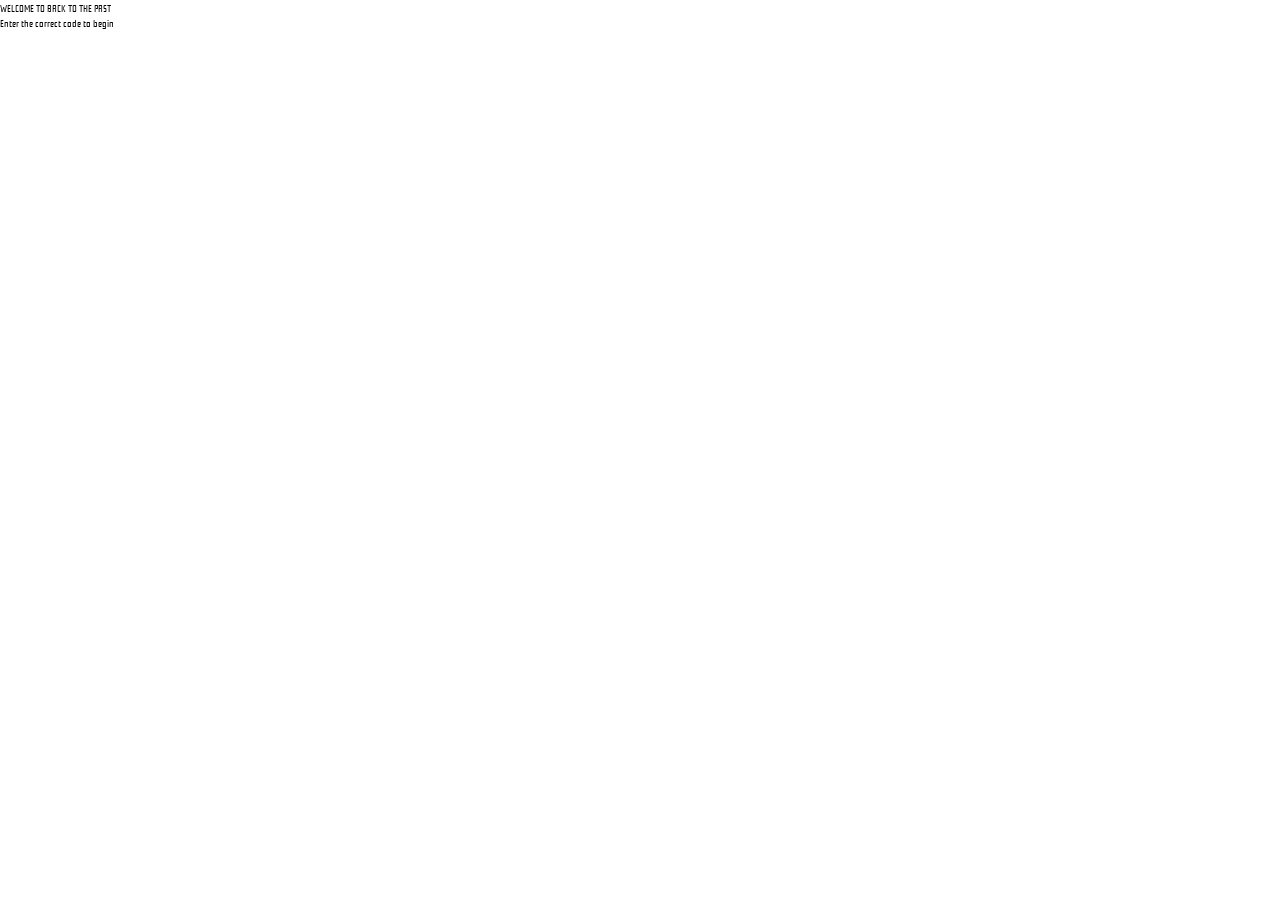
==== project-b-draft/index.html @ 56092b80 "random stuff + files" ====
<html lang="en">
<head>
    <meta charset="UTF-8">
    <meta name="viewport" content="width=device-width, initial-scale=1.0">
    <title>Document</title>
    <link rel="stylesheet" type="text/css" href="CSS/style.css">
    <script src="JS/lib/p5.js" type="text/javascript"></script>
    <script src="JS/script.js" type="text/javascript"></script>
    <link rel="stylesheet" href="https://fonts.googleapis.com/css?family=Rationale">
</head>
<body>
    <section class="start-page" id="start">
        <div class="page1">
            <header class="header">
                <div class="header-items">
                    <div class="header-title"> WELCOME TO BACK TO THE PAST </div>
                    <span class="subitle">Enter the correct code to begin</span>
                </div>
            </header>
        </div>
    </section>

    <section class="main-page" id="main">
        <div class="page2">
            <div class="items-menu" id="items-menu">
                <div class="item1-box"></div>
                <div class="item2-box"></div>
                <div class="item3-box"></div>
                <div class="item4-box"></div>
                <div class="item5-box"></div>
            </div>
        </div>
    </section>
</body>
</html>
---- project-b-draft/CSS/style.css ----
html {
    margin: 0;
    padding: 0;
    font-size: 62.5%;
    -webkit-box-sizing: border-box;
            box-sizing: border-box;
  }
  
body{
    margin: 0;
    padding: 0;
    font-family: "Rationale", serif;
}

.items-menu{
    display: inline-block;
    position: fixed;
    -webkit-box-sizing: border-box;
    box-sizing: border-box;
    background-color: white;
    border: black;
    position: center bottom;
}

.item1-box{
    
}
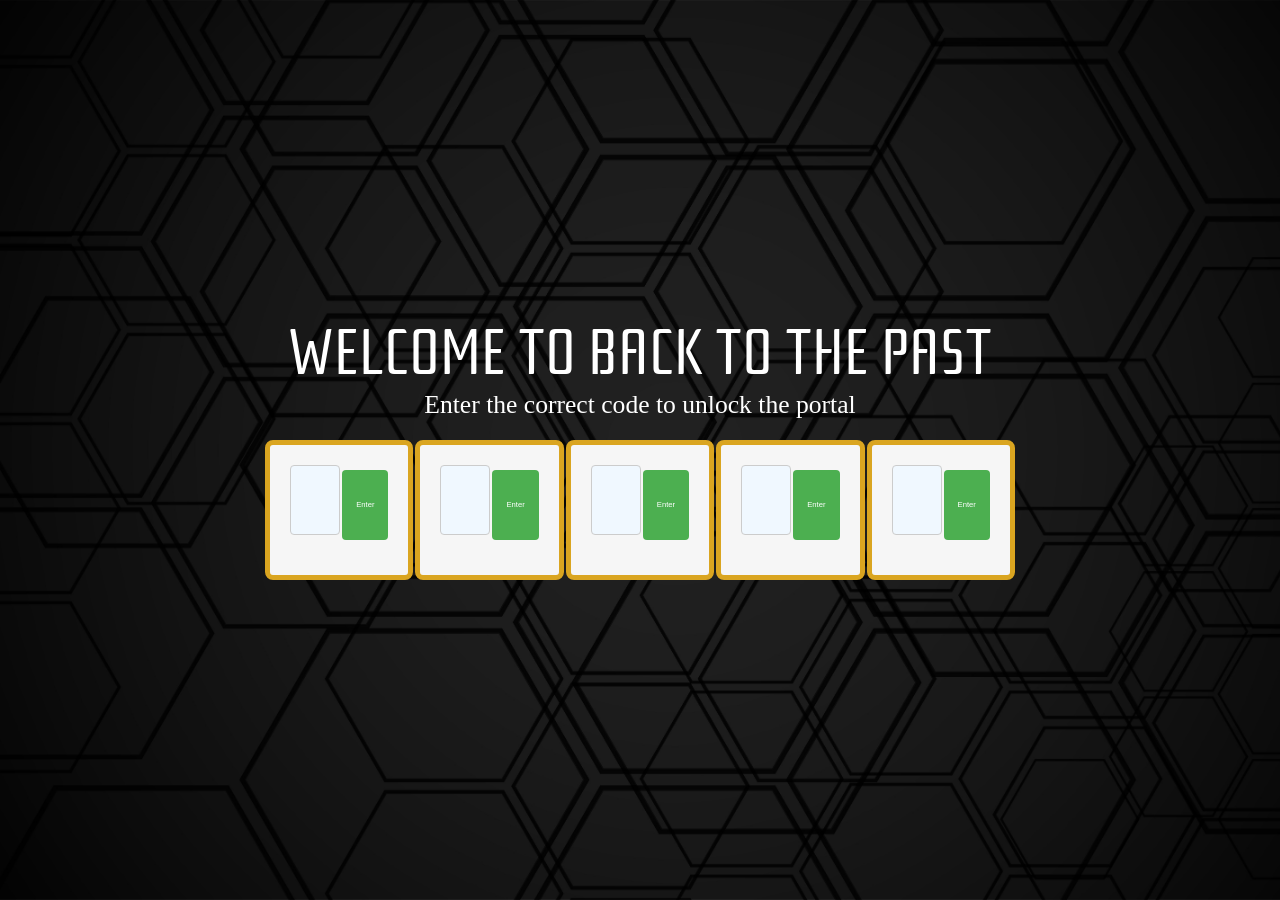
==== commit 226ce0fd: "password page and boxes for main page" ====
--- a/project-b-draft/index.html
+++ b/project-b-draft/index.html
@@ -2,34 +2,60 @@
 <head>
     <meta charset="UTF-8">
     <meta name="viewport" content="width=device-width, initial-scale=1.0">
-    <title>Document</title>
-    <link rel="stylesheet" type="text/css" href="CSS/style.css">
-    <script src="JS/lib/p5.js" type="text/javascript"></script>
-    <script src="JS/script.js" type="text/javascript"></script>
-    <link rel="stylesheet" href="https://fonts.googleapis.com/css?family=Rationale">
+    <title>Project B Draft</title>
+    <link rel="stylesheet" href="CSS/styles.css">
+    <script src="JS/lib/p5.js"></script>
+    <link
+      rel="stylesheet"
+      href="https://fonts.googleapis.com/css?family=Rationale"
+    />
 </head>
 <body>
-    <section class="start-page" id="start">
-        <div class="page1">
+    <div class="bg-img">
+        
+        <div class="container">
+
             <header class="header">
                 <div class="header-items">
-                    <div class="header-title"> WELCOME TO BACK TO THE PAST </div>
-                    <span class="subitle">Enter the correct code to begin</span>
+                    <div class="title">WELCOME TO BACK TO THE PAST</div>
+                    <span class="subtitle">Enter the correct code to unlock the portal</span>
                 </div>
             </header>
+            
+            <div class="box" id="box1">
+                <input type="number" id="input1">
+                <button onclick="unlockBox(1)">Enter</button>
+                <p class="status"></p>
+            </div>
+    
+            <div class="box" id="box2">
+                <input type="number" id="input2">
+                <button onclick="unlockBox(2)">Enter</button>
+                <p class="status"></p>
+            </div>
+    
+            <div class="box" id="box3">
+                <input type="number" id="input3">
+                <button onclick="unlockBox(3)">Enter</button>
+                <p class="status"></p>
+            </div>
+    
+            <div class="box" id="box4">
+                <input type="number" id="input4">
+                <button onclick="unlockBox(4)">Enter</button>
+                <p class="status"></p>
+            </div>
+    
+            <div class="box" id="box5">
+                <input type="number" id="input5">
+                <button onclick="unlockBox(5)">Enter</button>
+                <p class="status"></p>
+            </div>
+    
         </div>
-    </section>
-
-    <section class="main-page" id="main">
-        <div class="page2">
-            <div class="items-menu" id="items-menu">
-                <div class="item1-box"></div>
-                <div class="item2-box"></div>
-                <div class="item3-box"></div>
-                <div class="item4-box"></div>
-                <div class="item5-box"></div>
-            </div>
-        </div>
-    </section>
+    
+    </div>
+    
+    <script src="JS/script.js"></script>
 </body>
 </html>
--- a/project-b-draft/CSS/styles.css
+++ b/project-b-draft/CSS/styles.css
@@ -0,0 +1,90 @@
+html {
+    margin: 0;
+    padding: 0;
+    font-size: 62.5%;
+    -webkit-box-sizing: border-box;
+            box-sizing: border-box;
+  }
+
+body{
+    font-family: "Rationale", sans-serif;
+    display: flex;
+    justify-content: center;
+    align-items: center;
+    height: 100vh;
+    background-color: #28282B;
+    margin: 0;
+}
+
+.bg-img{
+    background-image: url(../media/hexpattern.jpg);
+    background-size: cover;
+    width: 100%;
+    height: 100%;
+    background-repeat: no-repeat;
+    z-index: 1;
+}
+
+.container{
+    padding-top: 280px;
+    text-align: center;
+}
+
+.header{
+    position: center;
+    padding: 20px;
+}
+
+.header-items{
+    color: white;
+}
+
+.title{
+    color: white;
+    font-size: 5vw;
+}
+
+.subtitle{
+    color: white;
+    font-size: 2vw;
+    font-family: Georgia, 'Times New Roman', Times, serif;
+}
+
+.box{
+    background-color: #f6f6f6;
+    padding: 20px;
+    border: 5px solid goldenrod;
+    display: inline-block;
+    border-radius: 8px;
+    height: 90px;
+}
+
+input {
+    background-color: aliceblue;
+    padding: 8px;
+    margin: 10p;
+    width: 50px;
+    height: 70px;
+    border: 1px solid #ccc;
+    border-radius: 4px;
+    text-align: center;
+    font-size: 2.3vh;
+}
+
+button{
+    padding: 8px 14px;
+    height: 70px;
+    background-color: #4CAf50;
+    font-size: 0.6vw;
+    color:  white;
+    border:  none;
+    border-radius: 4px;
+}
+
+
+.status{
+    margin-top: 10px;
+    font-weight: bold;
+    font-size: 1vw;
+}
+
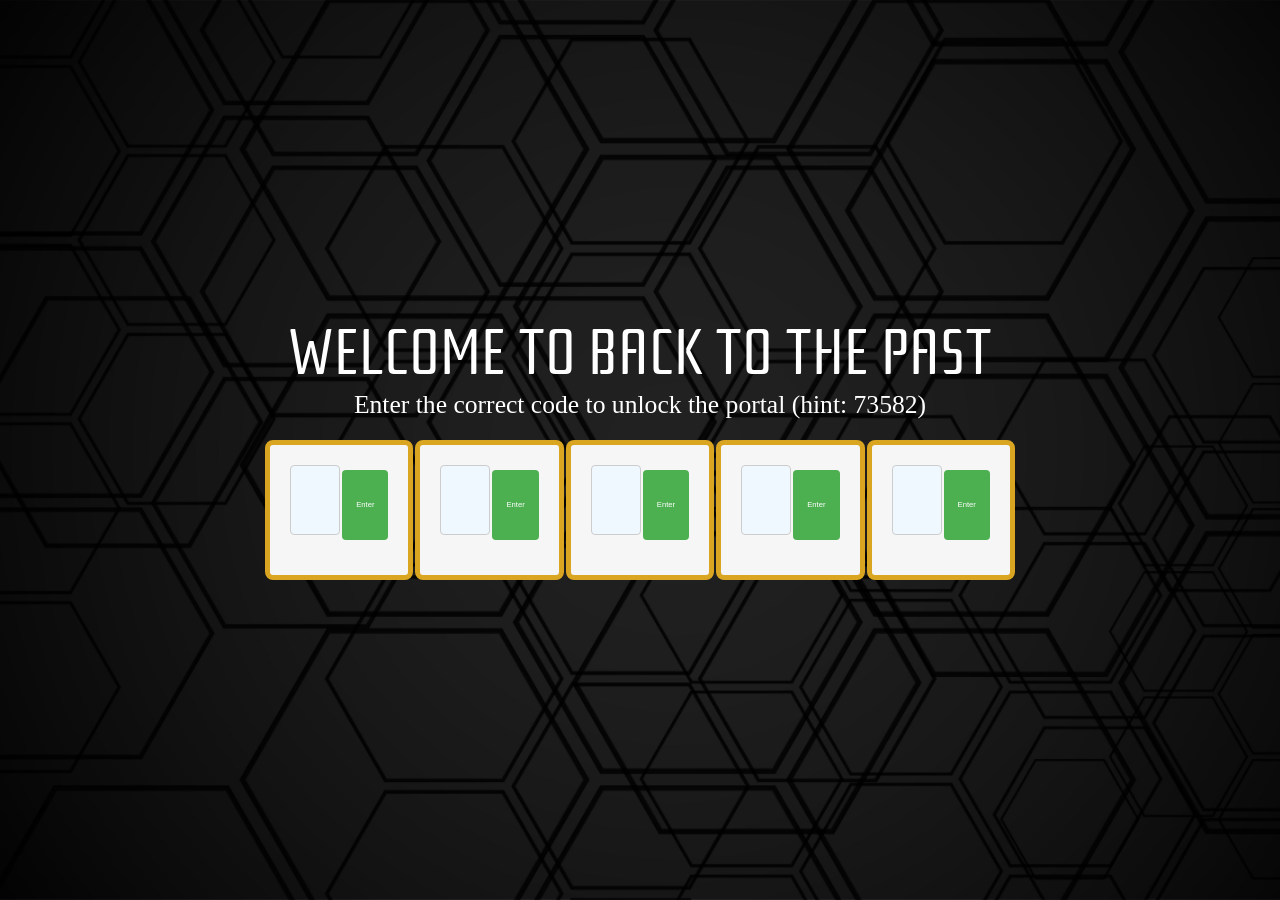
==== commit 494c867c: "draft" ====
--- a/project-b-draft/index.html
+++ b/project-b-draft/index.html
@@ -2,8 +2,8 @@
 <head>
     <meta charset="UTF-8">
     <meta name="viewport" content="width=device-width, initial-scale=1.0">
-    <title>Project B Draft</title>
-    <link rel="stylesheet" href="CSS/styles.css">
+    <title>Welcome to the Portal</title>
+    <link rel="stylesheet" href="CSS/main.css">
     <script src="JS/lib/p5.js"></script>
     <link
       rel="stylesheet"
@@ -18,7 +18,7 @@
             <header class="header">
                 <div class="header-items">
                     <div class="title">WELCOME TO BACK TO THE PAST</div>
-                    <span class="subtitle">Enter the correct code to unlock the portal</span>
+                    <span class="subtitle">Enter the correct code to unlock the portal (hint: 73582) </span>
                 </div>
             </header>
             
--- a/project-b-draft/CSS/main.css
+++ b/project-b-draft/CSS/main.css
@@ -0,0 +1,77 @@
+html {
+    margin: 0;
+    padding: 0;
+    font-size: 62.5%;
+    -webkit-box-sizing: border-box;
+            box-sizing: border-box;
+  }
+body{
+font-family: "Rationale", sans-serif;
+    display: flex;
+    justify-content: center;
+    align-items: center;
+    height: 100vh;
+    background-color: #28282B;
+    margin: 0;
+}
+.bg-img{
+background-image: url(../media/hexpattern.jpg);
+    background-size: cover;
+    width: 100%;
+    height: 100%;
+    background-repeat: no-repeat;
+    z-index: 1;
+}
+.container{
+    padding-top: 280px;
+    text-align: center;
+}
+.header{
+    position: center;
+    padding: 20px;
+}
+.header-items{
+    color: white;
+}
+.title{
+    color: white;
+    font-size: 5vw;
+}
+.subtitle{
+    color: white;
+    font-size: 2vw;
+font-family: Georgia, 'Times New Roman', Times, serif;
+}
+.box{
+    background-color: #f6f6f6;
+    padding: 20px;
+    border: 5px solid goldenrod;
+    display: inline-block;
+    border-radius: 8px;
+    height: 90px;
+}
+input {
+    background-color: aliceblue;
+    padding: 8px;
+    margin: 10p;
+    width: 50px;
+    height: 70px;
+    border: 1px solid #ccc;
+    border-radius: 4px;
+    text-align: center;
+    font-size: 2.3vh;
+}
+button{
+    padding: 8px 14px;
+    height: 70px;
+    background-color: #4CAf50;
+    font-size: 0.6vw;
+    color:  white;
+    border:  none;
+    border-radius: 4px;
+}
+.status{
+    margin-top: 10px;
+    font-weight: bold;
+    font-size: 1vw;
+}
